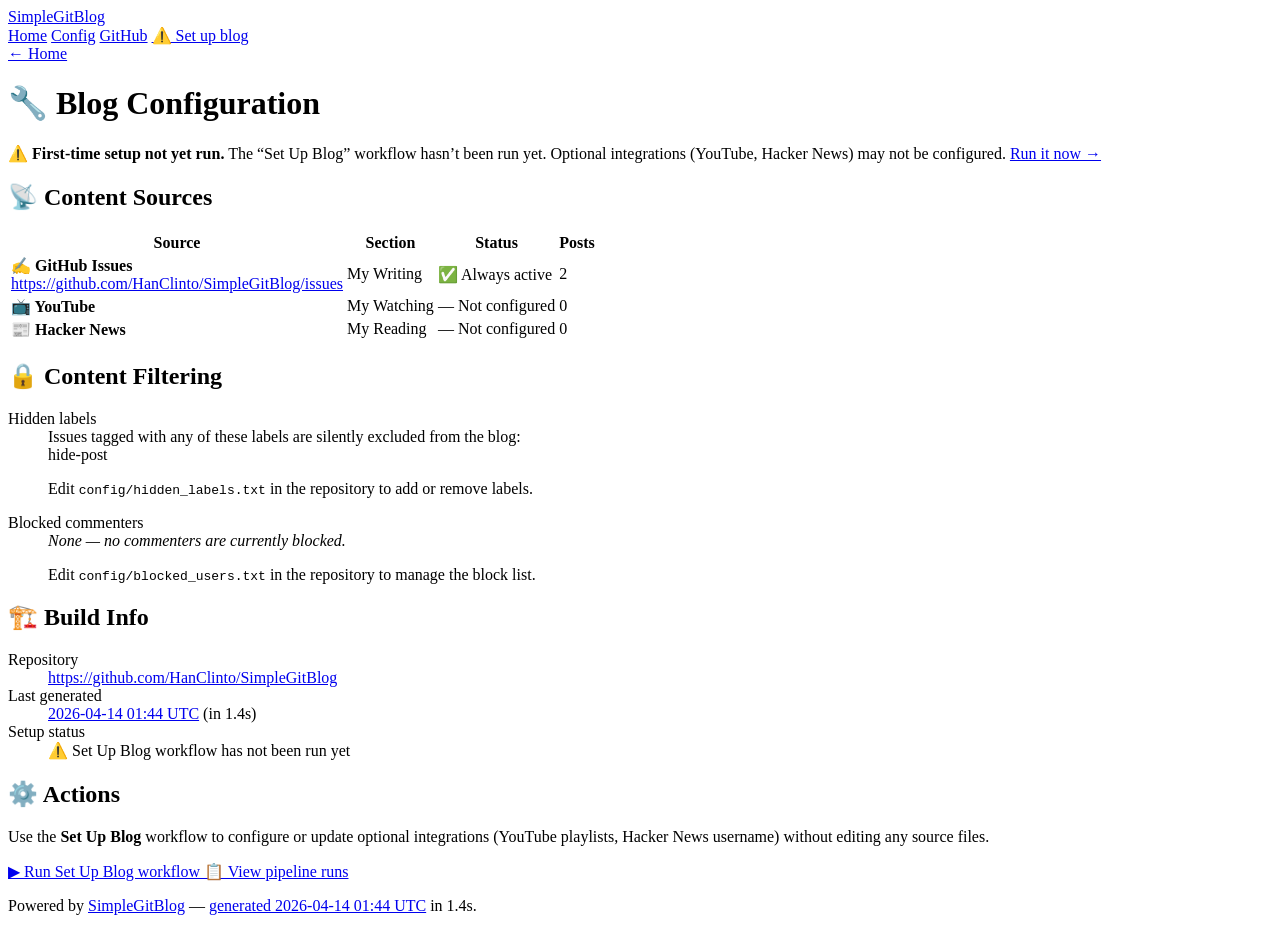
==== config/index.html @ e81a1432 "deploy: 5e163101f385c58119077981fb7da64c7494e9f6" ====
<!DOCTYPE html>
<html lang="en">
<head>
  <meta charset="UTF-8" />
  <meta name="viewport" content="width=device-width, initial-scale=1.0" />
  <title>Blog Configuration &mdash; SimpleGitBlog</title>
  <link rel="icon" type="image/svg+xml" href="/SimpleGitBlog/static/favicon.svg" />
  <link rel="stylesheet" href="/SimpleGitBlog/static/style.css" />
</head>
<body>
  <header class="site-header">
    <div class="container">
      <a href="/SimpleGitBlog/" class="site-title">SimpleGitBlog</a>
      <nav class="site-nav">
        <a href="/SimpleGitBlog/">Home</a>
        <a href="/SimpleGitBlog/config/">Config</a>
        <a href="https://github.com/HanClinto/SimpleGitBlog" target="_blank" rel="noopener noreferrer">GitHub</a>
        
        <a
          href="/SimpleGitBlog/config/"
          class="setup-warning"
          title="This blog hasn't been set up yet. Click to view configuration and run the Set Up Blog workflow."
        >⚠️ Set up blog</a>
        
      </nav>
    </div>
  </header>

  <main class="container">
    
<nav class="breadcrumb">
  <a href="/SimpleGitBlog/">&larr; Home</a>
</nav>

<h1 class="page-heading">🔧 Blog Configuration</h1>


<div class="config-alert config-alert--warning">
  <strong>⚠️ First-time setup not yet run.</strong>
  The &ldquo;Set Up Blog&rdquo; workflow hasn&rsquo;t been run yet. Optional integrations
  (YouTube, Hacker News) may not be configured.
  <a href="https://github.com/HanClinto/SimpleGitBlog/actions/workflows/setup-blog.yml" target="_blank" rel="noopener noreferrer">
    Run it now &rarr;
  </a>
</div>





<section class="config-section">
  <h2 class="config-section__heading">📡 Content Sources</h2>
  <table class="config-table">
    <thead>
      <tr>
        <th>Source</th>
        <th>Section</th>
        <th>Status</th>
        <th>Posts</th>
      </tr>
    </thead>
    <tbody>
      <tr>
        <td>
          <strong>✍️ GitHub Issues</strong><br>
          <a href="https://github.com/HanClinto/SimpleGitBlog/issues" target="_blank" rel="noopener noreferrer" class="config-detail">
            https://github.com/HanClinto/SimpleGitBlog/issues
          </a>
        </td>
        <td>My Writing</td>
        <td><span class="config-status config-status--ok">✅ Always active</span></td>
        <td>2</td>
      </tr>
      <tr>
        <td>
          <strong>📺 YouTube</strong>
          
        </td>
        <td>My Watching</td>
        <td>
          
          <span class="config-status config-status--off">— Not configured</span>
          
        </td>
        <td>0</td>
      </tr>
      <tr>
        <td>
          <strong>📰 Hacker News</strong>
          
        </td>
        <td>My Reading</td>
        <td>
          
          <span class="config-status config-status--off">— Not configured</span>
          
        </td>
        <td>0</td>
      </tr>
    </tbody>
  </table>
</section>




<section class="config-section">
  <h2 class="config-section__heading">🔒 Content Filtering</h2>
  <dl class="config-dl">
    <dt>Hidden labels</dt>
    <dd>
      
      Issues tagged with any of these labels are silently excluded from the blog:
      <div class="config-labels">
        
        <span class="label">hide-post</span>
        
      </div>
      
      <p class="config-hint">
        Edit <code>config/hidden_labels.txt</code> in the repository to add or remove labels.
      </p>
    </dd>

    <dt>Blocked commenters</dt>
    <dd>
      
      <em>None — no commenters are currently blocked.</em>
      
      <p class="config-hint">
        Edit <code>config/blocked_users.txt</code> in the repository to manage the block list.
      </p>
    </dd>
  </dl>
</section>




<section class="config-section">
  <h2 class="config-section__heading">🏗️ Build Info</h2>
  <dl class="config-dl">
    <dt>Repository</dt>
    <dd><a href="https://github.com/HanClinto/SimpleGitBlog" target="_blank" rel="noopener noreferrer">https://github.com/HanClinto/SimpleGitBlog</a></dd>

    <dt>Last generated</dt>
    <dd>
      <a href="https://github.com/HanClinto/SimpleGitBlog/actions/runs/24376432515" target="_blank" rel="noopener noreferrer">2026-04-14 01:44 UTC</a>
      (in 1.4s)
    </dd>

    <dt>Setup status</dt>
    <dd>
      
      <span class="config-status config-status--warn">⚠️ Set Up Blog workflow has not been run yet</span>
      
    </dd>
  </dl>
</section>




<section class="config-section config-section--actions">
  <h2 class="config-section__heading">⚙️ Actions</h2>
  <p>Use the <strong>Set Up Blog</strong> workflow to configure or update optional integrations
     (YouTube playlists, Hacker News username) without editing any source files.</p>
  <a
    href="https://github.com/HanClinto/SimpleGitBlog/actions/workflows/setup-blog.yml"
    class="btn btn--primary"
    target="_blank"
    rel="noopener noreferrer"
  >
    ▶ Run Set Up Blog workflow
  </a>
  <a
    href="https://github.com/HanClinto/SimpleGitBlog/actions/runs/24376432515"
    class="btn btn--secondary btn--spaced"
    target="_blank"
    rel="noopener noreferrer"
  >
    📋 View pipeline runs
  </a>
</section>

  </main>

  <footer class="site-footer">
    <div class="container">
      <p>
        Powered by <a href="https://github.com/HanClinto/SimpleGitBlog" target="_blank" rel="noopener noreferrer">SimpleGitBlog</a>
        &mdash; <a href="https://github.com/HanClinto/SimpleGitBlog/actions/runs/24376432515" target="_blank" rel="noopener noreferrer">generated 2026-04-14 01:44 UTC</a> in 1.4s.
      </p>
    </div>
  </footer>
</body>
</html>
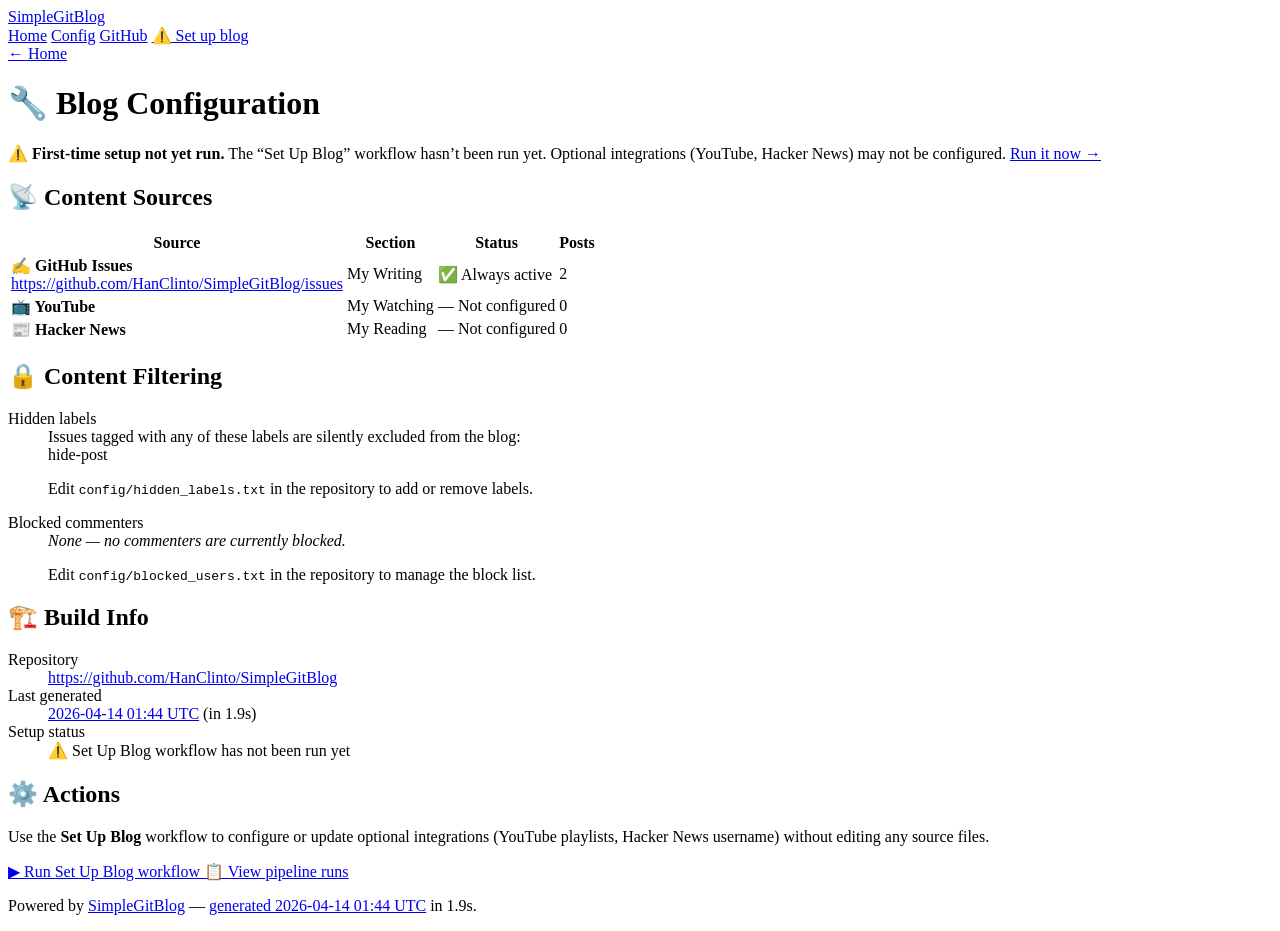
==== commit da2e4bf5: "deploy: 5e163101f385c58119077981fb7da64c7494e9f6" ====
--- a/config/index.html
+++ b/config/index.html
@@ -145,8 +145,8 @@
 
     <dt>Last generated</dt>
     <dd>
-      <a href="https://github.com/HanClinto/SimpleGitBlog/actions/runs/24376432515" target="_blank" rel="noopener noreferrer">2026-04-14 01:44 UTC</a>
-      (in 1.4s)
+      <a href="https://github.com/HanClinto/SimpleGitBlog/actions/runs/24376431908" target="_blank" rel="noopener noreferrer">2026-04-14 01:44 UTC</a>
+      (in 1.9s)
     </dd>
 
     <dt>Setup status</dt>
@@ -174,7 +174,7 @@
     ▶ Run Set Up Blog workflow
   </a>
   <a
-    href="https://github.com/HanClinto/SimpleGitBlog/actions/runs/24376432515"
+    href="https://github.com/HanClinto/SimpleGitBlog/actions/runs/24376431908"
     class="btn btn--secondary btn--spaced"
     target="_blank"
     rel="noopener noreferrer"
@@ -189,7 +189,7 @@
     <div class="container">
       <p>
         Powered by <a href="https://github.com/HanClinto/SimpleGitBlog" target="_blank" rel="noopener noreferrer">SimpleGitBlog</a>
-        &mdash; <a href="https://github.com/HanClinto/SimpleGitBlog/actions/runs/24376432515" target="_blank" rel="noopener noreferrer">generated 2026-04-14 01:44 UTC</a> in 1.4s.
+        &mdash; <a href="https://github.com/HanClinto/SimpleGitBlog/actions/runs/24376431908" target="_blank" rel="noopener noreferrer">generated 2026-04-14 01:44 UTC</a> in 1.9s.
       </p>
     </div>
   </footer>
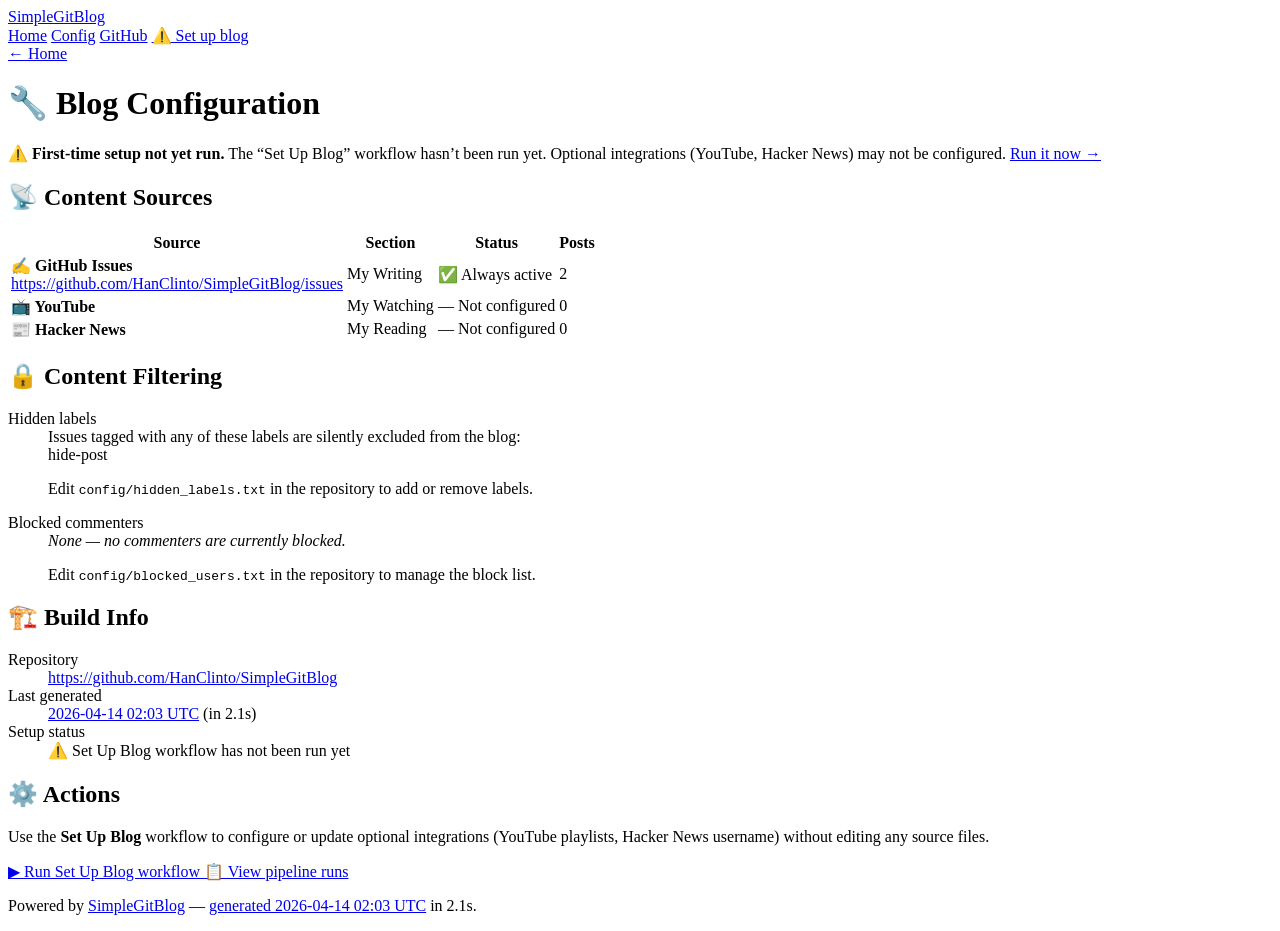
==== commit 3d73977d: "deploy: b6a928d471477fef277502e8af6d34fd48f62866" ====
--- a/config/index.html
+++ b/config/index.html
@@ -145,8 +145,8 @@
 
     <dt>Last generated</dt>
     <dd>
-      <a href="https://github.com/HanClinto/SimpleGitBlog/actions/runs/24376431908" target="_blank" rel="noopener noreferrer">2026-04-14 01:44 UTC</a>
-      (in 1.9s)
+      <a href="https://github.com/HanClinto/SimpleGitBlog/actions/runs/24376966112" target="_blank" rel="noopener noreferrer">2026-04-14 02:03 UTC</a>
+      (in 2.1s)
     </dd>
 
     <dt>Setup status</dt>
@@ -174,7 +174,7 @@
     ▶ Run Set Up Blog workflow
   </a>
   <a
-    href="https://github.com/HanClinto/SimpleGitBlog/actions/runs/24376431908"
+    href="https://github.com/HanClinto/SimpleGitBlog/actions/runs/24376966112"
     class="btn btn--secondary btn--spaced"
     target="_blank"
     rel="noopener noreferrer"
@@ -189,7 +189,7 @@
     <div class="container">
       <p>
         Powered by <a href="https://github.com/HanClinto/SimpleGitBlog" target="_blank" rel="noopener noreferrer">SimpleGitBlog</a>
-        &mdash; <a href="https://github.com/HanClinto/SimpleGitBlog/actions/runs/24376431908" target="_blank" rel="noopener noreferrer">generated 2026-04-14 01:44 UTC</a> in 1.9s.
+        &mdash; <a href="https://github.com/HanClinto/SimpleGitBlog/actions/runs/24376966112" target="_blank" rel="noopener noreferrer">generated 2026-04-14 02:03 UTC</a> in 2.1s.
       </p>
     </div>
   </footer>
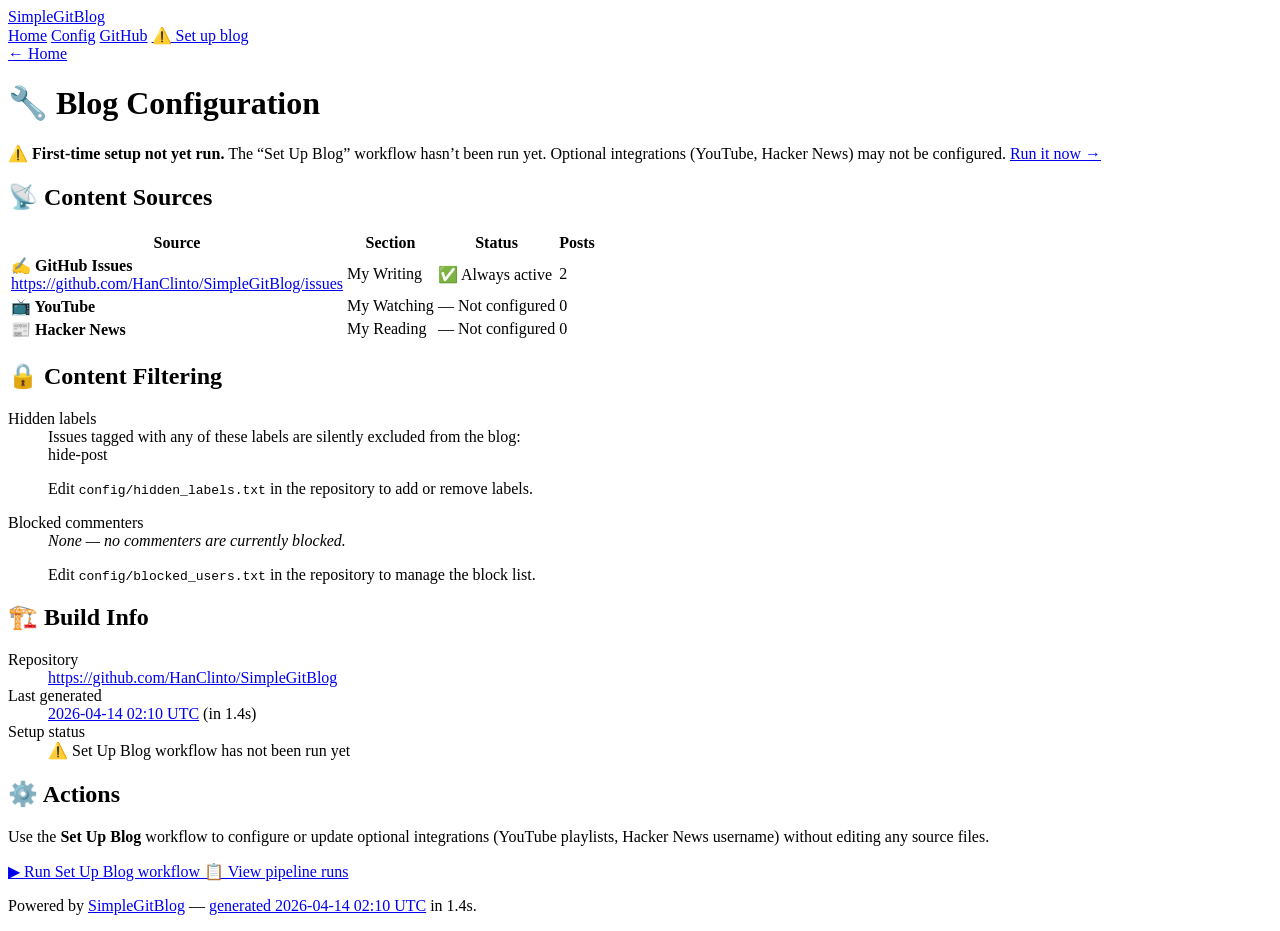
==== commit dedecb23: "deploy: b6a928d471477fef277502e8af6d34fd48f62866" ====
--- a/config/index.html
+++ b/config/index.html
@@ -145,8 +145,8 @@
 
     <dt>Last generated</dt>
     <dd>
-      <a href="https://github.com/HanClinto/SimpleGitBlog/actions/runs/24376966112" target="_blank" rel="noopener noreferrer">2026-04-14 02:03 UTC</a>
-      (in 2.1s)
+      <a href="https://github.com/HanClinto/SimpleGitBlog/actions/runs/24377195623" target="_blank" rel="noopener noreferrer">2026-04-14 02:10 UTC</a>
+      (in 1.4s)
     </dd>
 
     <dt>Setup status</dt>
@@ -174,7 +174,7 @@
     ▶ Run Set Up Blog workflow
   </a>
   <a
-    href="https://github.com/HanClinto/SimpleGitBlog/actions/runs/24376966112"
+    href="https://github.com/HanClinto/SimpleGitBlog/actions/runs/24377195623"
     class="btn btn--secondary btn--spaced"
     target="_blank"
     rel="noopener noreferrer"
@@ -189,7 +189,7 @@
     <div class="container">
       <p>
         Powered by <a href="https://github.com/HanClinto/SimpleGitBlog" target="_blank" rel="noopener noreferrer">SimpleGitBlog</a>
-        &mdash; <a href="https://github.com/HanClinto/SimpleGitBlog/actions/runs/24376966112" target="_blank" rel="noopener noreferrer">generated 2026-04-14 02:03 UTC</a> in 2.1s.
+        &mdash; <a href="https://github.com/HanClinto/SimpleGitBlog/actions/runs/24377195623" target="_blank" rel="noopener noreferrer">generated 2026-04-14 02:10 UTC</a> in 1.4s.
       </p>
     </div>
   </footer>
